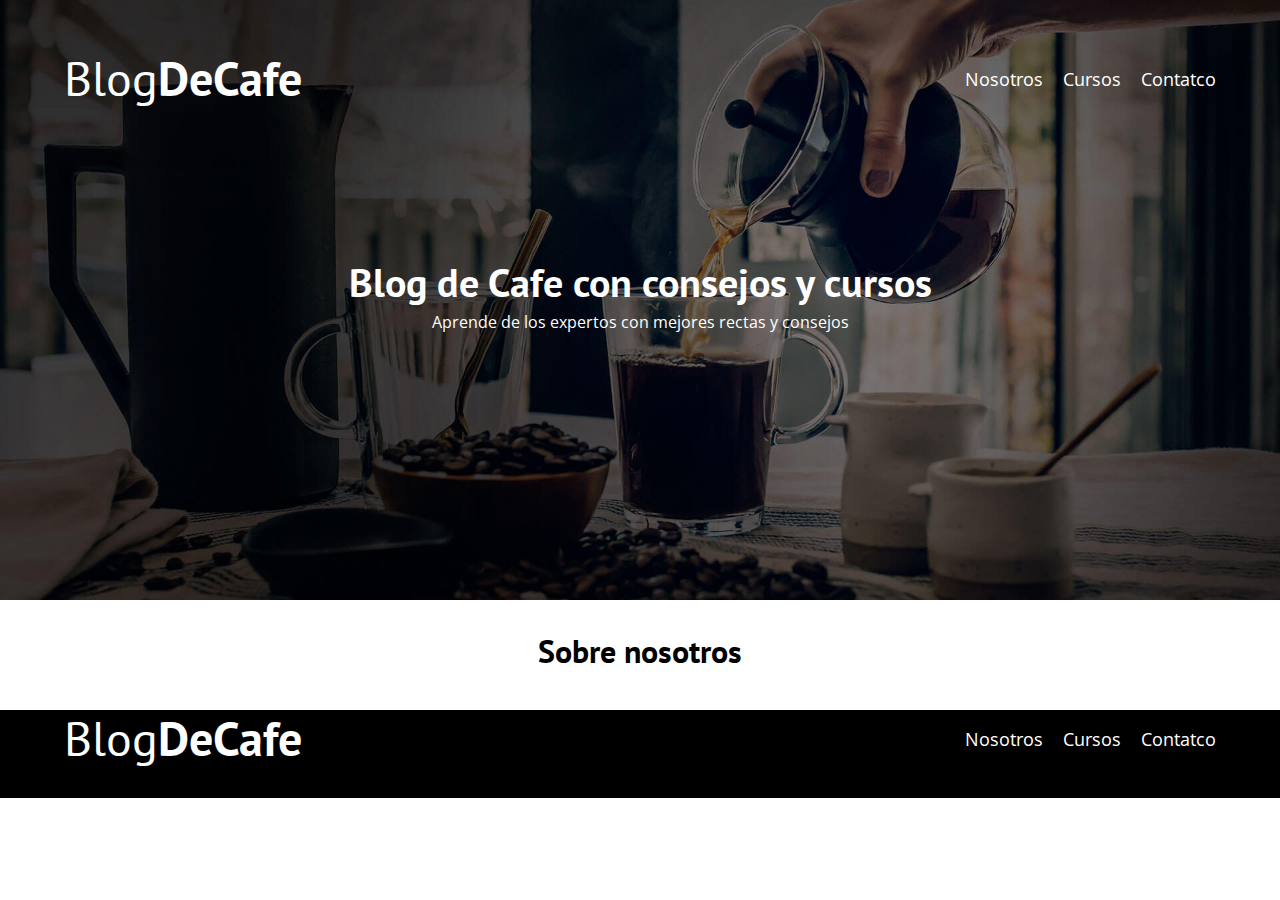
==== cursos.html @ 16656ba4 "Ya quedo el nosotros y estoy empezando con cursos.html" ====
<!DOCTYPE html>
<html lang="en">
<head>
    <meta charset="UTF-8">
    <meta name="viewport" content="width=device-width, initial-scale=1.0">
    <link rel="stylesheet" href="css/normalize.css">

    <link rel="preconnect" href="https://fonts.googleapis.com">
    <link rel="preconnect" href="https://fonts.gstatic.com" crossorigin>
    <link href="https://fonts.googleapis.com/css2?family=Open+Sans&family=PT+Sans:wght@400;700&display=swap" rel="stylesheet">

    <link rel="stylesheet" href="css/style.css">
    <title>BlogDeCafe</title>
</head>
<body>

    <header class="header">
        <div class="contenedor">
            <div class="barra">
                <a class="logo" href="index.html">
                    <!-- El span no hace nada pero ayuda a darle estilos al texto -->
                    <h1 class="logo__nombre no-margin centrar-texto">Blog<span class="logo__bold">DeCafe</span></h1>
                </a>

                <nav class="navegacion">
                    <a href="nosotros.html" class="navegacion__enlace">Nosotros</a>
                    <a href="cursos.html" class="navegacion__enlace">Cursos</a>
                    <a href="contacto.html" class="navegacion__enlace">Contatco</a>
                </nav>
            </div>
        </div>
        <div class="header__texto">
            <h2 class="no-margin">Blog de Cafe con consejos y cursos</h2>
            <p class="no-margin">Aprende de los expertos con mejores rectas y consejos</p>
        </div>
    </header>

    <main class="contenedor ">
       <h3 class="centrar-texto">Sobre nosotros</h3>
       
       
    </main>

    <footer class="footer">
        <div class="contenedor">
            <div class="barra">
                <a class="logo" href="index.html">
                    <!-- El span no hace nada pero ayuda a darle estilos al texto -->
                    <h1 class="logo__nombre no-margin centrar-texto">Blog<span class="logo__bold">DeCafe</span></h1>
                </a>

                <nav class="navegacion">
                    <a href="nosotros.html" class="navegacion__enlace">Nosotros</a>
                    <a href="cursos.html" class="navegacion__enlace">Cursos</a>
                    <a href="contacto.html" class="navegacion__enlace">Contatco</a>
                </nav>
            </div>
        </div>
    </footer>
    
</body>
</html>
---- css/style.css ----
:root {
    --FuenteHeading: 'PT Sans', sans-serif;
    --FuenteParrafos: 'Open Sans', sans-serif;

    --primario: #784D3C;
    --blanco: #FFFFFF;
    --negro: #000000;
    --gris: #e1e1e1;
}

html{
    box-sizing: border-box;
    /* Para que un rem valag 10 pixeles */
    font-size: 62.5%; 
}

*, *:before, *:after {
    box-sizing: inherit;
  }

body{
    font-family: var(--FuenteParrafos);
    font-size: 1.6rem;
    /* ewESte es el interlineado */
    line-height: 2;
}

/* Globales */

.contenedor{
    max-width: 120rem;
    width: 90%;
    /* Este es para centrarse */
    margin: 0 auto;
}

a{
    text-decoration: none;
}

h1,h2,h3,h4{
    font-family: var(--FuenteHeading);
    line-height: 1.2;

}
h1{
    font-size: 4.8rem;
}

h2{
    font-size: 4rem;
}

h3{
    font-size: 3.2rem;
}

h4{
    font-size: 2.8rem;
}

img{
    max-width: 100%;
}

.no-margin{
    margin: 0;
}
.no-padding{
    padding: 0;
}

.centrar-texto{
    text-align: center;
}

/* Header */
.header{
    background-image: url(../img/banner.jpg);
    height: 60rem;
    background-size: cover;
    background-repeat: no-repeat;
    /* Para centrar horizontal yvertical para que fliya la imagen */
    background-position: center center;
    padding-top: 5rem;
}

.header__texto{
    text-align: center;
    color: var(--blanco);
    margin-top: 10rem;
}

@media (min-width: 768px) {
    .header__texto{
        margin-top: 15rem;
    }
}

@media (min-width: 768px) {
    .barra{
        display: flex;
        /* Recuerda para alinear elementos horizontal y vetical */
        justify-content: space-between;
        align-items: center;
    } 
}

.logo{
 color: var(--blanco);
}
.logo__nombre{
    font-weight: 400;
}

.logo__bold{
    font-weight: 700;
}

@media (min-width: 768px) {
    .navegacion{
        display: flex;
        gap: 2rem;
    }
}


.navegacion__enlace{
    /* Esto hace que los elemntos esten uno debajo del otro */
    display: block;
    text-align: center;
    font-size: 1.8rem;
    color: var(--blanco);
}
.navegacion__enlace:hover{
    
    color: var(--primario);
    transition: color .5s ease;
}


@media (min-width: 768px) {
    .contenido-principal{
        display: grid;
        grid-template-columns: 2fr 1fr;
        column-gap: 4rem;
    }
     
}

.entrada{
    border-bottom: 1px solid var(--gris);
    margin-bottom: 2rem;
}

.entrada:last-of-type{
    border: none;
    margin-bottom: 0;
}
.entrada__imagen{

}

.boton{
    display: block;
    font-family: var(--FuenteHeading);
    color: var(--blanco);
    text-align: center;
    padding: 1rem 3rem;
    font-size: 1.8rem;
    text-transform: uppercase;
    font-weight: bold;
    margin-bottom: 2rem;
}

@media (min-width: 768px) {
    /* Toma el espacio requeriod pero si respeta el margin o el width */
    .boton{
        display: inline-block;
    }
    

      
}

.boton--primario{
    background-color: var(--negro);
}

.boton--secundario{
    background-color: var(--primario);
}

.cursos{
    list-style: none;
}

.widget-curso{
    border-bottom: 1px solid var(--gris);
    margin-bottom: 2rem;
}

.widget-curso:last-of-type{
    border: none;
    margin-bottom: 0;
}
.widget-curso__label{
    font-family: var(--FuenteHeading);
    font-weight: bold;
}
.widget-curso__info{
    font-weight: 400;

}

.widget-curso__label,
.widget-curso__info{
    font-size: 2rem;
}

.footer{
    background-color: var(--negro);
    padding-bottom: 3rem;
    margin-top: 4rem;
}

/* doBRE NOSOTROS */

@media (min-width: 768px) {
    .sobre-nosotros{
        display: flex;
        gap: 2rem;
    }
    .sobre-nosotros__imagen,
    .sobre-nosotros__texto{
        flex-basis: 50%;
    }
      
}
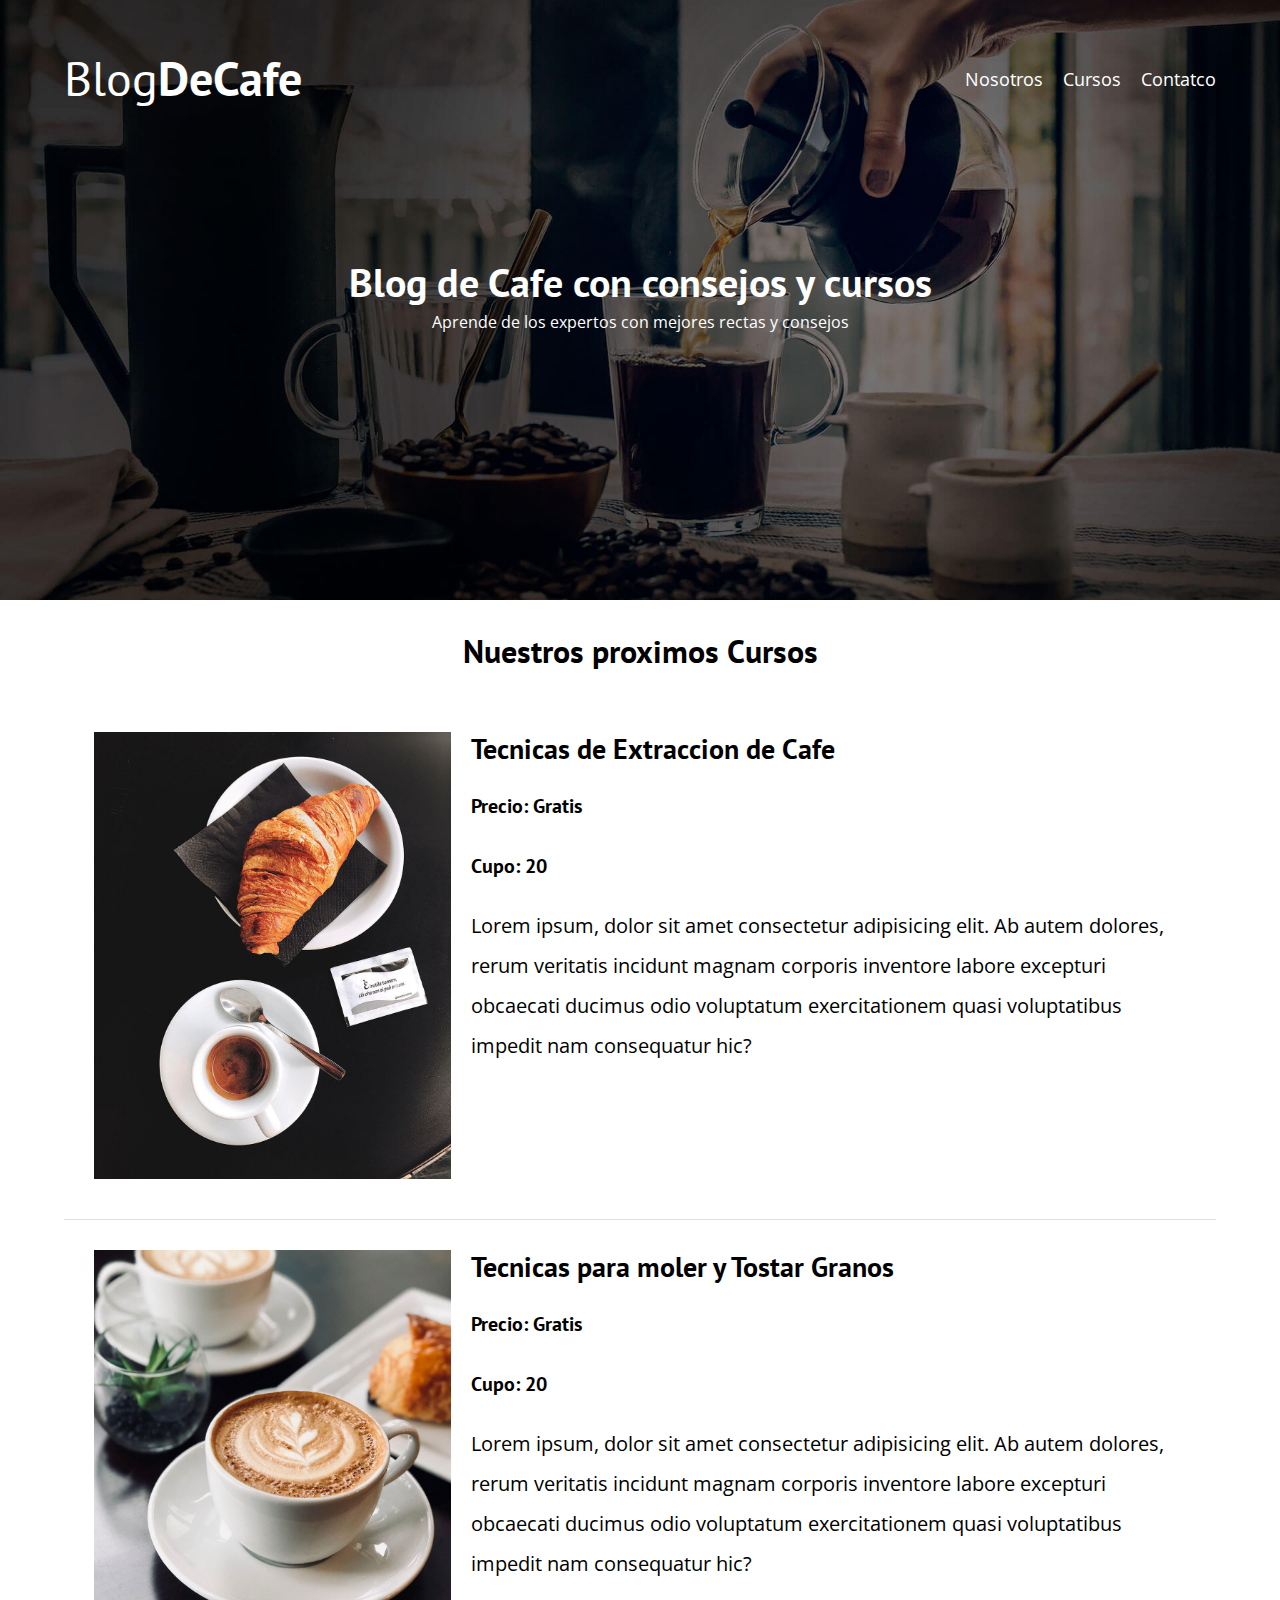
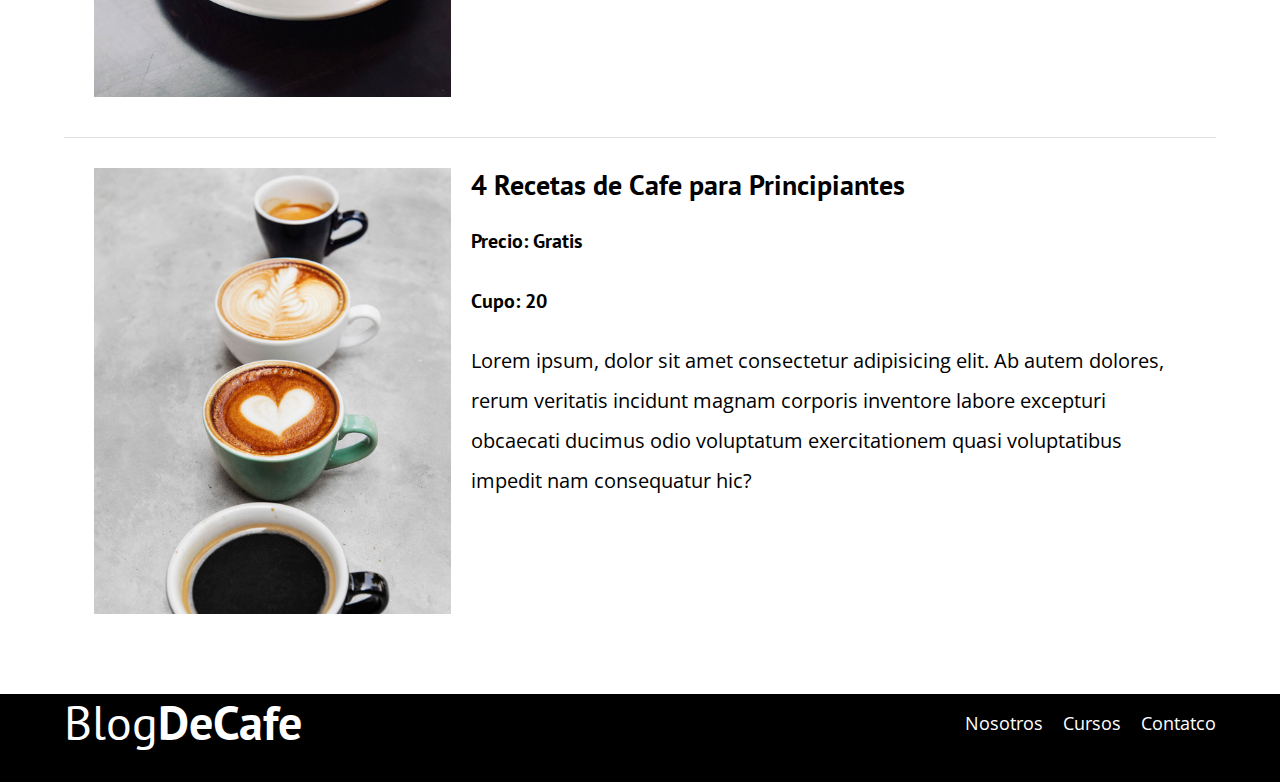
==== commit c044365d: "ya quedo el cursos.html falta m,ejorar una paarte del span" ====
--- a/cursos.html
+++ b/cursos.html
@@ -36,8 +36,61 @@
     </header>
 
     <main class="contenedor ">
-       <h3 class="centrar-texto">Sobre nosotros</h3>
+       <h3 class="centrar-texto">Nuestros proximos Cursos</h3>
        
+        <div class="curso">
+            <div class="curso__imagen">
+                <img src="img/curso1.jpg" alt="imagen curso">
+            </div>
+            <div class="curso__informacion">
+                <h4 class="no-margin">Tecnicas de Extraccion de Cafe</h4>
+                <p class="curso__label">Precio:
+                    <span class="curso__info">Gratis</span>
+                </p>
+                <p class="curso__label">Cupo:
+                    <span class="curso__info">20</span>
+                </p>
+                <p class="curso__descripcion">
+                    Lorem ipsum, dolor sit amet consectetur adipisicing elit. Ab autem dolores, rerum veritatis incidunt magnam corporis inventore labore excepturi obcaecati ducimus odio voluptatum exercitationem quasi voluptatibus impedit nam consequatur hic?
+                </p>
+            </div> <!-- Aqui cierra .curso info -->
+        </div> <!-- Aqui cierra .curso -->
+
+        <div class="curso">
+            <div class="curso__imagen">
+                <img src="img/curso2.jpg" alt="imagen curso">
+            </div>
+            <div class="curso__informacion">
+                <h4 class="no-margin">Tecnicas para moler y Tostar Granos</h4>
+                <p class="curso__label">Precio:
+                    <span class="curso__info">Gratis</span>
+                </p>
+                <p class="curso__label">Cupo:
+                    <span class="curso__info">20</span>
+                </p>
+                <p class="curso__descripcion">
+                    Lorem ipsum, dolor sit amet consectetur adipisicing elit. Ab autem dolores, rerum veritatis incidunt magnam corporis inventore labore excepturi obcaecati ducimus odio voluptatum exercitationem quasi voluptatibus impedit nam consequatur hic?
+                </p>
+            </div> <!-- Aqui cierra .curso info -->
+        </div> <!-- Aqui cierra .curso -->
+
+        <div class="curso">
+            <div class="curso__imagen">
+                <img src="img/curso3.jpg" alt="imagen curso">
+            </div>
+            <div class="curso__informacion">
+                <h4 class="no-margin">4 Recetas de Cafe para Principiantes</h4>
+                <p class="curso__label">Precio:
+                    <span class="curso__info">Gratis</span>
+                </p>
+                <p class="curso__label">Cupo:
+                    <span class="curso__info">20</span>
+                </p>
+                <p class="curso__descripcion">
+                    Lorem ipsum, dolor sit amet consectetur adipisicing elit. Ab autem dolores, rerum veritatis incidunt magnam corporis inventore labore excepturi obcaecati ducimus odio voluptatum exercitationem quasi voluptatibus impedit nam consequatur hic?
+                </p>
+            </div> <!-- Aqui cierra .curso info -->
+        </div> <!-- Aqui cierra .curso -->
        
     </main>
 
--- a/css/style.css
+++ b/css/style.css
@@ -204,17 +204,21 @@
     border: none;
     margin-bottom: 0;
 }
-.widget-curso__label{
+.widget-curso__label,
+.curso__label{
     font-family: var(--FuenteHeading);
     font-weight: bold;
 }
-.widget-curso__info{
+.widget-curso__info,
+.curso__informacion{
     font-weight: 400;
 
 }
 
 .widget-curso__label,
-.widget-curso__info{
+.widget-curso__info,
+.curso__informacion,
+.curso__label{
     font-size: 2rem;
 }
 
@@ -236,4 +240,21 @@
         flex-basis: 50%;
     }
       
+}
+
+.curso{
+    padding: 3rem;
+    border-bottom: 1px solid var(--gris);
+}
+
+@media (min-width: 768px) {
+      .curso{
+        display: grid;
+        grid-template-columns: 1fr 2fr;
+        column-gap: 2rem;
+      }
+}
+
+.curso:last-of-type{
+    border-bottom: none;
 }